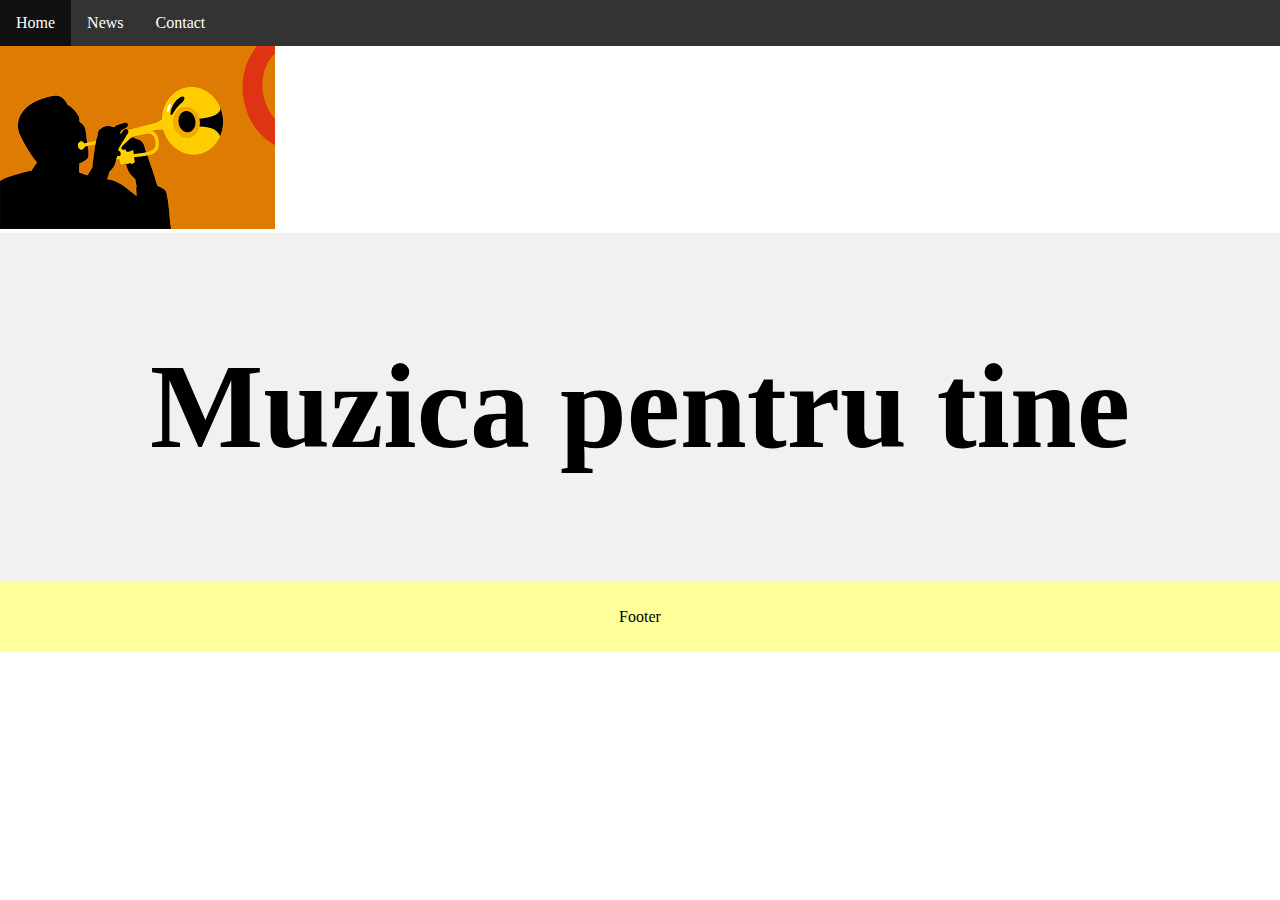
==== Project/about.html @ 8dfe05db "07/04/2022" ====
<!DOCTYPE html>
<html lang="en">
<head>
    <title></title>
    <link rel="stylesheet" type="text/css" href="index.css">

    <meta charset="utf-8">
    <meta name="viewport" content="width=device-width, initial-scale=1">





</head>
<body>
<ul>
    <li><a href="home">Home</a></li>
    <li><a href="news">News</a></li>
    <li><a href="contact">Contact</a></li>
</ul>

<img src="Logo.png" alt="Trumpet">




<div class="header">
    <h1>Muzica pentru tine</h1>
</div>



<div class="footer">
    <p>Footer</p>
</div>



</body>
</html>
---- Project/index.css ----
html, body {
    margin: 0;
    padding: 0;
}

* {
    box-sizing: border-box;

}


/* Style the header */

.header {
    background-color: #f1f1f1;
    padding: 25px;
    text-align: center;
    font-size: 60px;



}


/* Create three unequal columns that floats next to each other */
.column {
    float: right;
    padding: 10px;
    height: 300px; /* Should be removed. Only for demonstration */
    width: 100%;
}

/* Left and right column */
.column.side.left {
    width: 25%;
    text-align: center;
    font-size: 150%;



}
.column.side.right {

    width: 25%;
    text-align: center;
    font-size: 150%;



}

/* Middle column */
.column.middle {
    width: 50%;
    text-align: center;
    font-size: 150%;
}





/* Style the footer */
.footer {
    background-color: #ffff99;
    padding: 10px;
    text-align: center;
    width: 100%;

}
ul {
    list-style-type: none;
    margin: 0;
    padding: 0;
    overflow: hidden;
    background-color: #333;
    position: -webkit-sticky; /* Safari */
    position: sticky;
    top: 0;
}

li {
    float: left;
}

li a {
    display: block;
    color: white;
    text-align: center;
    padding: 14px 16px;
    text-decoration: none;
}

li a:hover {
    background-color: #111;
}

.active {
    background-color: #4CAF50;
}
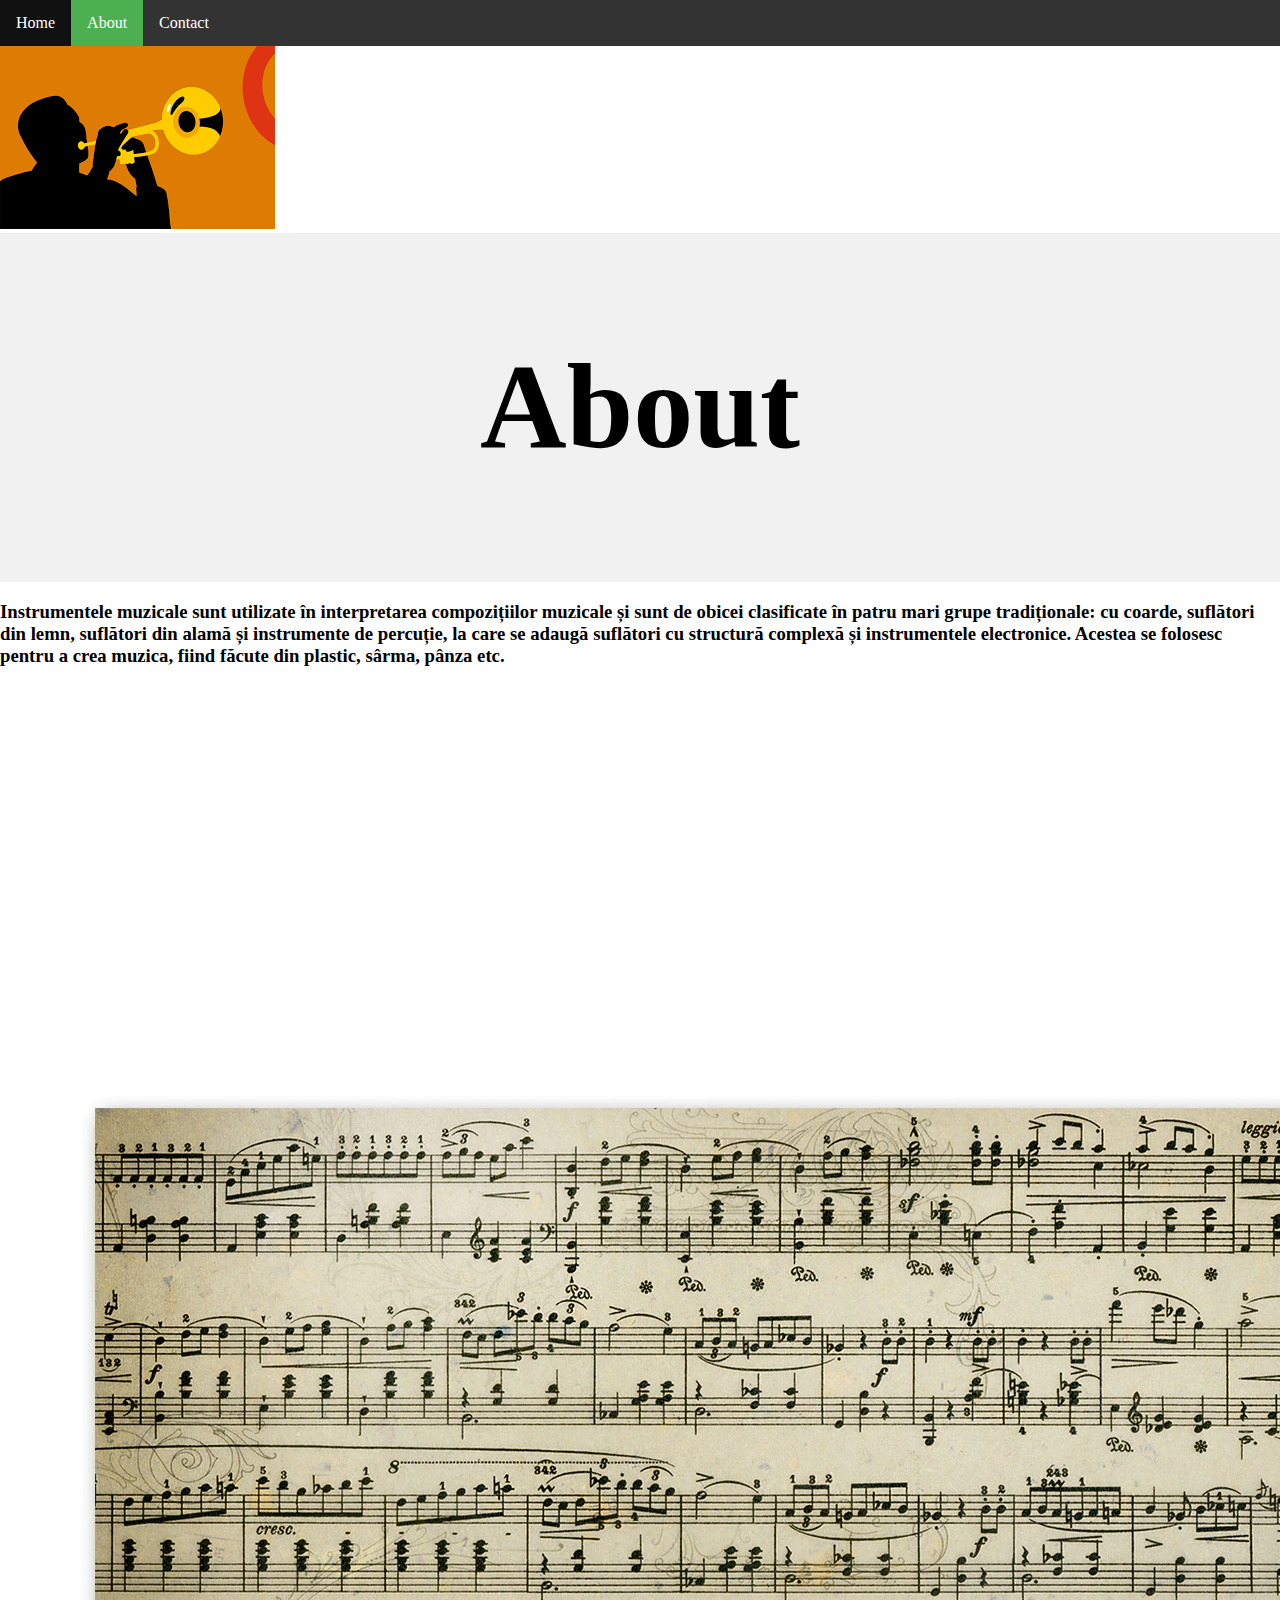
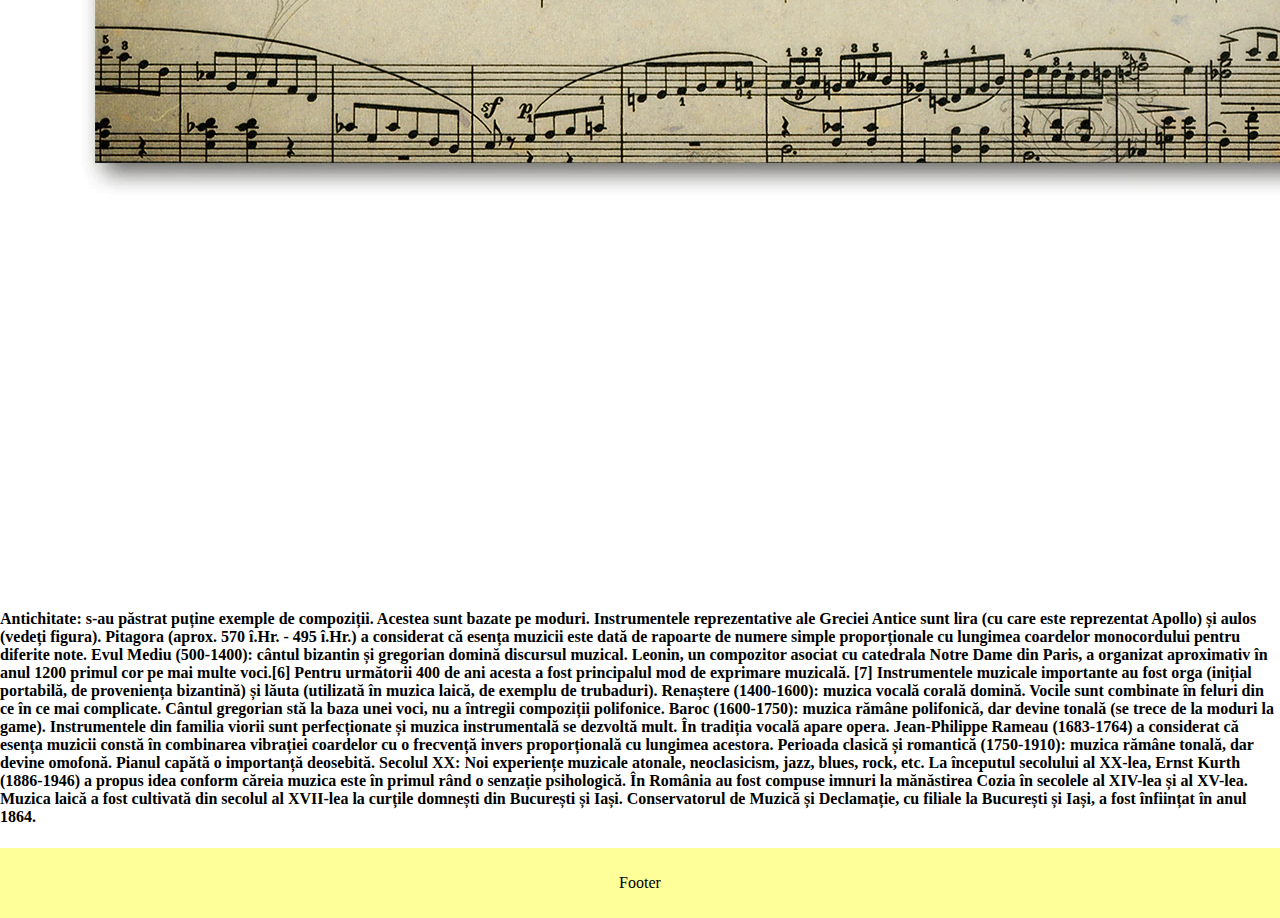
==== commit 78a502dd: "07/04/2022" ====
--- a/Project/about.html
+++ b/Project/about.html
@@ -1,7 +1,7 @@
 <!DOCTYPE html>
 <html lang="en">
 <head>
-    <title></title>
+    <title>Muzica pentru tine</title>
     <link rel="stylesheet" type="text/css" href="index.css">
 
     <meta charset="utf-8">
@@ -14,9 +14,9 @@
 </head>
 <body>
 <ul>
-    <li><a href="home">Home</a></li>
-    <li><a href="news">News</a></li>
-    <li><a href="contact">Contact</a></li>
+    <li><a href="home.html">Home</a></li>
+    <li><a class="active" href="about.html">About</a></li>
+    <li><a href="contact.html">Contact</a></li>
 </ul>
 
 <img src="Logo.png" alt="Trumpet">
@@ -25,11 +25,17 @@
 
 
 <div class="header">
-    <h1>Muzica pentru tine</h1>
+    <h1>About</h1>
 </div>
-
-
-
+<h3>Instrumentele muzicale sunt utilizate în interpretarea compozițiilor muzicale și sunt de obicei clasificate în patru mari grupe tradiționale: cu coarde, suflători din lemn, suflători din alamă și instrumente de percuție, la care se adaugă suflători cu structură complexă și instrumentele electronice. Acestea se folosesc pentru a crea muzica, fiind făcute din plastic, sârma, pânza etc.</h3>
+<img src="teorie.png">
+<h4>Antichitate: s-au păstrat puține exemple de compoziții. Acestea sunt bazate pe moduri. Instrumentele reprezentative ale Greciei Antice sunt lira (cu care este reprezentat Apollo) și aulos (vedeți figura). Pitagora (aprox. 570 î.Hr. - 495 î.Hr.) a considerat că esența muzicii este dată de rapoarte de numere simple proporționale cu lungimea coardelor monocordului pentru diferite note.
+    Evul Mediu (500-1400): cântul bizantin și gregorian domină discursul muzical. Leonin, un compozitor asociat cu catedrala Notre Dame din Paris, a organizat aproximativ în anul 1200 primul cor pe mai multe voci.[6] Pentru următorii 400 de ani acesta a fost principalul mod de exprimare muzicală. [7] Instrumentele muzicale importante au fost orga (inițial portabilă, de proveniența bizantină) și lăuta (utilizată în muzica laică, de exemplu de trubaduri).
+    Renaștere (1400-1600): muzica vocală corală domină. Vocile sunt combinate în feluri din ce în ce mai complicate. Cântul gregorian stă la baza unei voci, nu a întregii compoziții polifonice.
+    Baroc (1600-1750): muzica rămâne polifonică, dar devine tonală (se trece de la moduri la game). Instrumentele din familia viorii sunt perfecționate și muzica instrumentală se dezvoltă mult. În tradiția vocală apare opera. Jean-Philippe Rameau (1683-1764) a considerat că esența muzicii constă în combinarea vibrației coardelor cu o frecvență invers proporțională cu lungimea acestora.
+    Perioada clasică și romantică (1750-1910): muzica rămâne tonală, dar devine omofonă. Pianul capătă o importanță deosebită.
+    Secolul XX: Noi experiențe muzicale atonale, neoclasicism, jazz, blues, rock, etc. La începutul secolului al XX-lea, Ernst Kurth (1886-1946) a propus idea conform căreia muzica este în primul rând o senzație psihologică.
+    În România au fost compuse imnuri la mănăstirea Cozia în secolele al XIV-lea și al XV-lea. Muzica laică a fost cultivată din secolul al XVII-lea la curțile domnești din București și Iași. Conservatorul de Muzică și Declamație, cu filiale la București și Iași, a fost înființat în anul 1864.</h4>
 <div class="footer">
     <p>Footer</p>
 </div>
@@ -37,4 +43,4 @@
 
 
 </body>
-</html>+</html>
--- a/Project/index.css
+++ b/Project/index.css
@@ -35,6 +35,8 @@
     width: 25%;
     text-align: center;
     font-size: 150%;
+    background-image: url("./teorie.png");
+    background-size: 100%;
 
 
 
@@ -66,6 +68,7 @@
     padding: 10px;
     text-align: center;
     width: 100%;
+
 
 }
 ul {
